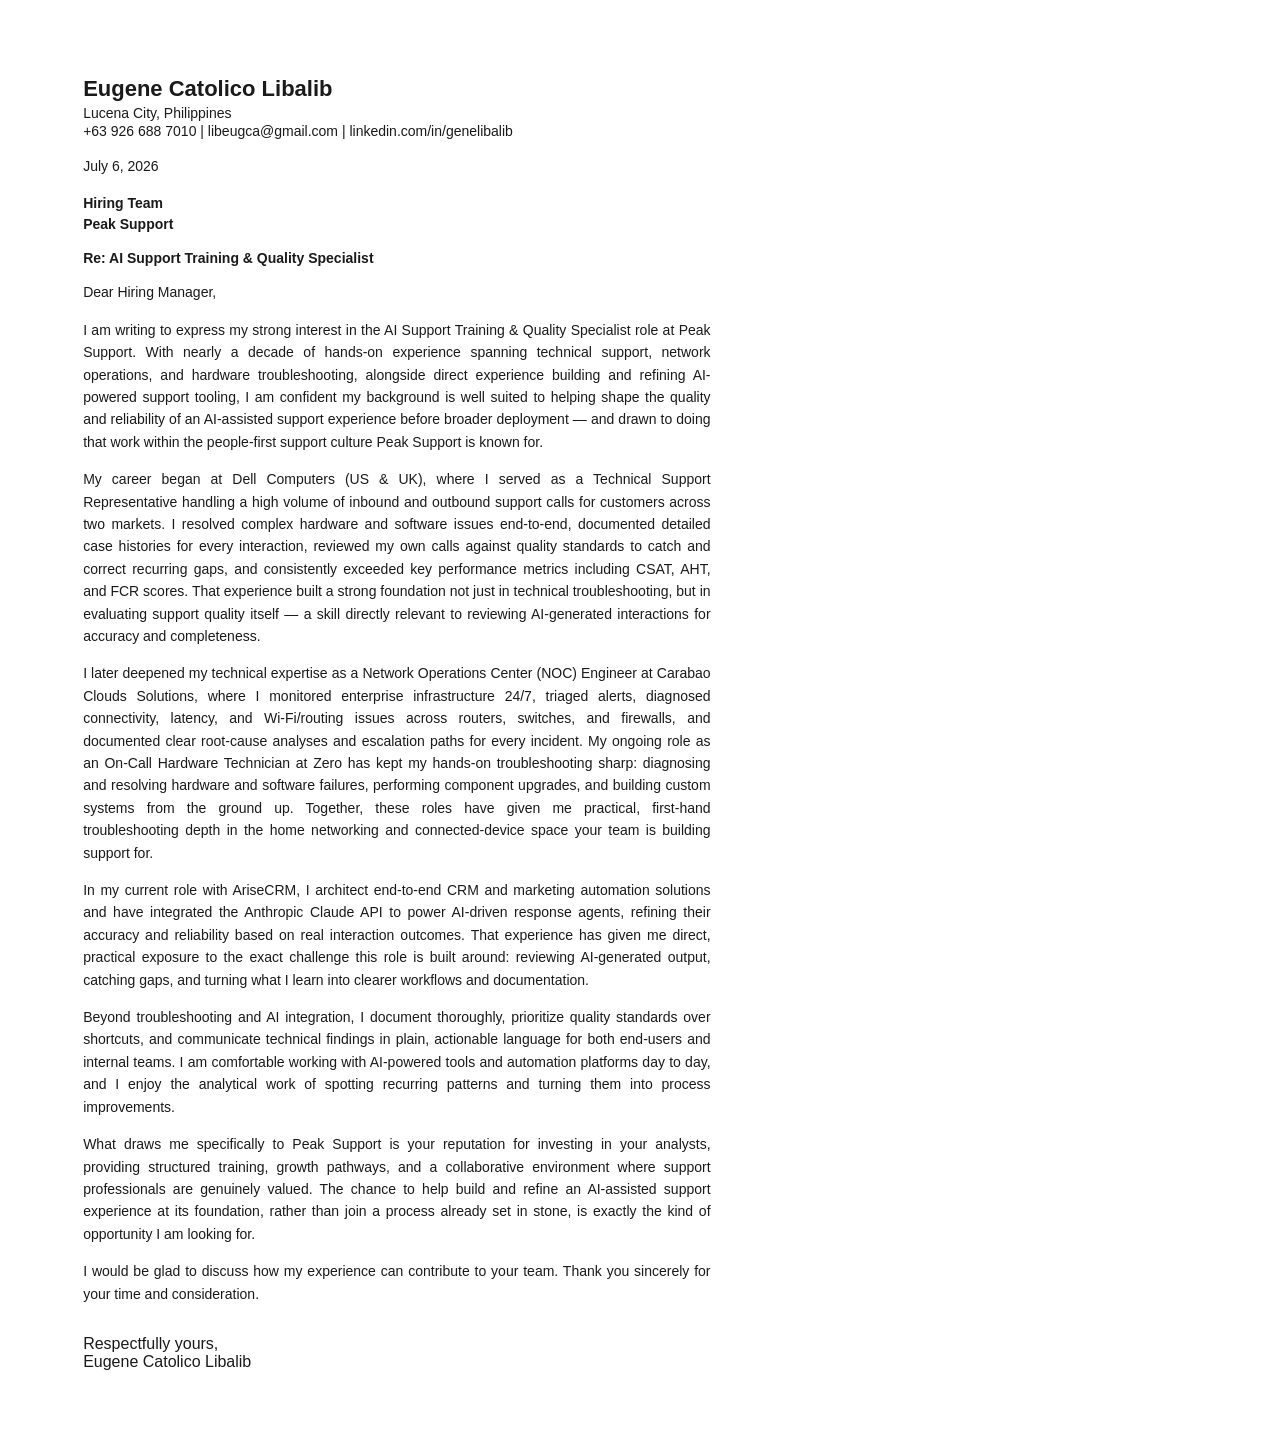
==== CV/Eugene_Libalib_Cover_Letter.html @ 93d65d30 "Update portfolio with new ECL logo, widen layout, and refresh CV assets Applies the new ECL logo acr" ====
<!DOCTYPE html>
<html lang="en">
<head>
<meta charset="UTF-8">
<title>Eugene Catolico Libalib - Cover Letter</title>
<style>
  *{ box-sizing:border-box; margin:0; padding:0; }
  @page{ size:A4; margin:0; }
  body{
    font-family:Arial, Helvetica, sans-serif;
    color:#1a1a1a;
    width:210mm;
  }
  .page{ width:210mm; min-height:297mm; padding:20mm 22mm; }

  h1{
    font-size:16.5pt;
    font-weight:700;
    margin-bottom:1mm;
  }
  .location{ font-size:10.5pt; margin-bottom:0.5mm; }
  .contact{ font-size:10.5pt; margin-bottom:5mm; }

  .date{ font-size:10.5pt; margin-bottom:5mm; }

  .recipient{ font-size:10.5pt; font-weight:700; line-height:1.5; margin-bottom:4mm; }
  .re-line{ font-size:10.5pt; font-weight:700; margin-bottom:4mm; }

  p{
    font-size:10.5pt;
    line-height:1.6;
    text-align:justify;
    margin-bottom:4mm;
  }

  .closing{ margin-top:2mm; }
  .signature{ margin-top:8mm; }
</style>
</head>
<body>
<div class="page">

  <h1>Eugene Catolico Libalib</h1>
  <div class="location">Lucena City, Philippines</div>
  <div class="contact">+63 926 688 7010 | libeugca@gmail.com | linkedin.com/in/genelibalib</div>

  <div class="date">July 6, 2026</div>

  <div class="recipient">
    Hiring Team<br>
    Peak Support
  </div>

  <div class="re-line">Re: AI Support Training &amp; Quality Specialist</div>

  <p>Dear Hiring Manager,</p>

  <p>I am writing to express my strong interest in the AI Support Training &amp; Quality Specialist role at Peak Support. With nearly a decade of hands-on experience spanning technical support, network operations, and hardware troubleshooting, alongside direct experience building and refining AI-powered support tooling, I am confident my background is well suited to helping shape the quality and reliability of an AI-assisted support experience before broader deployment &mdash; and drawn to doing that work within the people-first support culture Peak Support is known for.</p>

  <p>My career began at Dell Computers (US &amp; UK), where I served as a Technical Support Representative handling a high volume of inbound and outbound support calls for customers across two markets. I resolved complex hardware and software issues end-to-end, documented detailed case histories for every interaction, reviewed my own calls against quality standards to catch and correct recurring gaps, and consistently exceeded key performance metrics including CSAT, AHT, and FCR scores. That experience built a strong foundation not just in technical troubleshooting, but in evaluating support quality itself &mdash; a skill directly relevant to reviewing AI-generated interactions for accuracy and completeness.</p>

  <p>I later deepened my technical expertise as a Network Operations Center (NOC) Engineer at Carabao Clouds Solutions, where I monitored enterprise infrastructure 24/7, triaged alerts, diagnosed connectivity, latency, and Wi-Fi/routing issues across routers, switches, and firewalls, and documented clear root-cause analyses and escalation paths for every incident. My ongoing role as an On-Call Hardware Technician at Zero has kept my hands-on troubleshooting sharp: diagnosing and resolving hardware and software failures, performing component upgrades, and building custom systems from the ground up. Together, these roles have given me practical, first-hand troubleshooting depth in the home networking and connected-device space your team is building support for.</p>

  <p>In my current role with AriseCRM, I architect end-to-end CRM and marketing automation solutions and have integrated the Anthropic Claude API to power AI-driven response agents, refining their accuracy and reliability based on real interaction outcomes. That experience has given me direct, practical exposure to the exact challenge this role is built around: reviewing AI-generated output, catching gaps, and turning what I learn into clearer workflows and documentation.</p>

  <p>Beyond troubleshooting and AI integration, I document thoroughly, prioritize quality standards over shortcuts, and communicate technical findings in plain, actionable language for both end-users and internal teams. I am comfortable working with AI-powered tools and automation platforms day to day, and I enjoy the analytical work of spotting recurring patterns and turning them into process improvements.</p>

  <p>What draws me specifically to Peak Support is your reputation for investing in your analysts, providing structured training, growth pathways, and a collaborative environment where support professionals are genuinely valued. The chance to help build and refine an AI-assisted support experience at its foundation, rather than join a process already set in stone, is exactly the kind of opportunity I am looking for.</p>

  <p class="closing">I would be glad to discuss how my experience can contribute to your team. Thank you sincerely for your time and consideration.</p>

  <div class="signature">
    Respectfully yours,<br>
    Eugene Catolico Libalib
  </div>

</div>
</body>
</html>
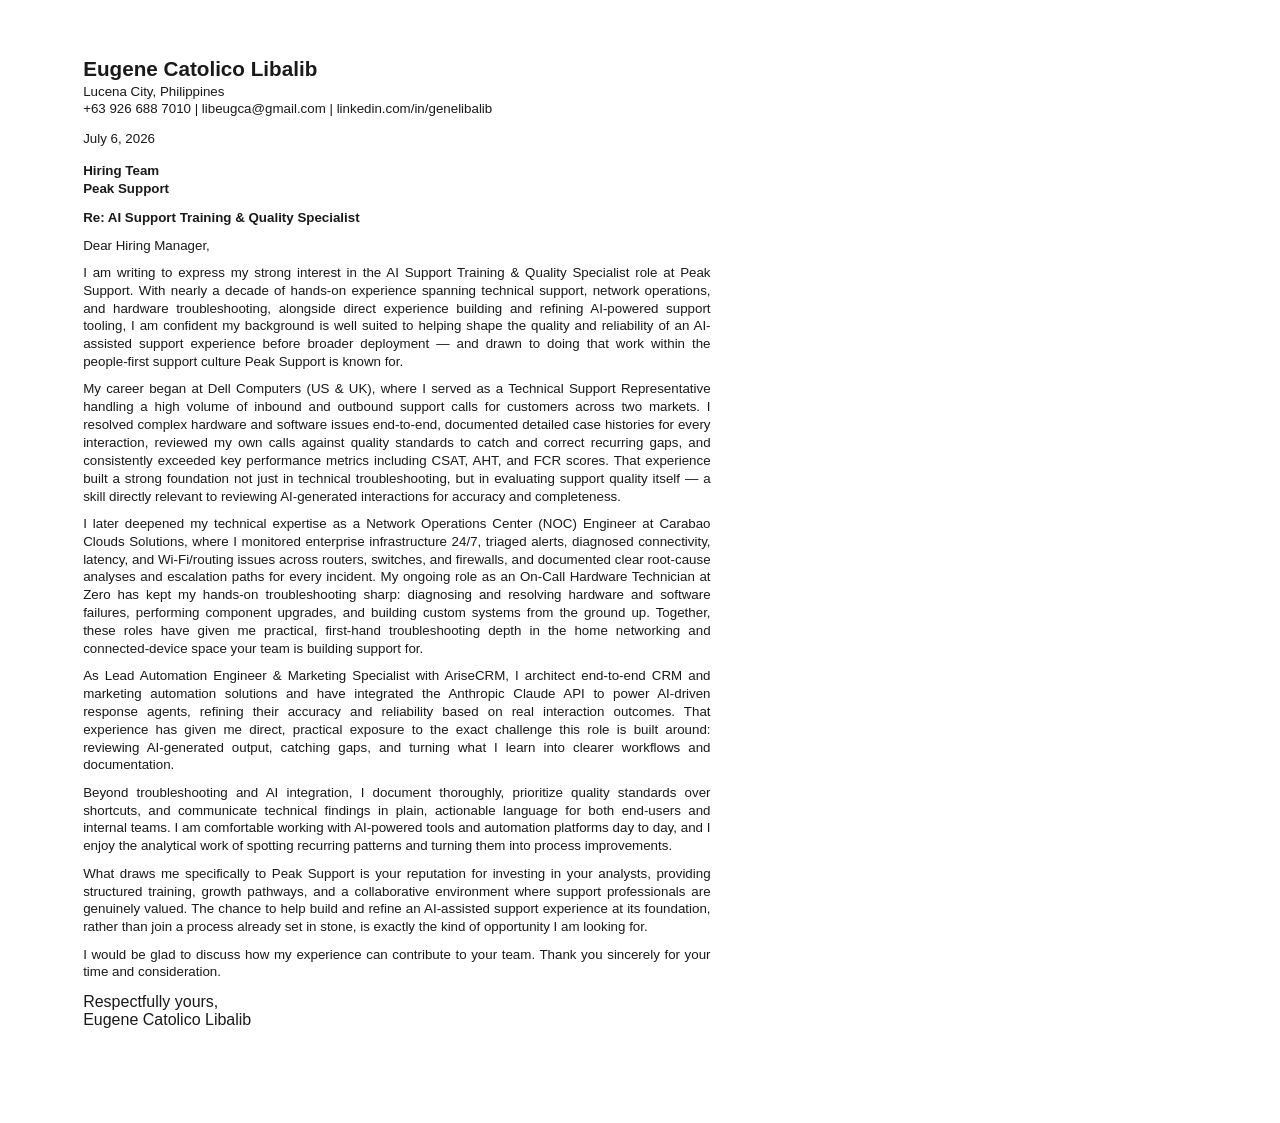
==== commit dfdf01b7: "Update title to Lead Automation Engineer & Marketing Specialist Reflects Eugene's 2026-09-04 promoti" ====
--- a/CV/Eugene_Libalib_Cover_Letter.html
+++ b/CV/Eugene_Libalib_Cover_Letter.html
@@ -11,30 +11,30 @@
     color:#1a1a1a;
     width:210mm;
   }
-  .page{ width:210mm; min-height:297mm; padding:20mm 22mm; }
+  .page{ width:210mm; min-height:297mm; padding:15mm 22mm; }
 
   h1{
-    font-size:16.5pt;
+    font-size:15.5pt;
     font-weight:700;
     margin-bottom:1mm;
   }
-  .location{ font-size:10.5pt; margin-bottom:0.5mm; }
-  .contact{ font-size:10.5pt; margin-bottom:5mm; }
+  .location{ font-size:10pt; margin-bottom:0.5mm; }
+  .contact{ font-size:10pt; margin-bottom:4mm; }
 
-  .date{ font-size:10.5pt; margin-bottom:5mm; }
+  .date{ font-size:10pt; margin-bottom:4mm; }
 
-  .recipient{ font-size:10.5pt; font-weight:700; line-height:1.5; margin-bottom:4mm; }
-  .re-line{ font-size:10.5pt; font-weight:700; margin-bottom:4mm; }
+  .recipient{ font-size:10pt; font-weight:700; line-height:1.4; margin-bottom:3mm; }
+  .re-line{ font-size:10pt; font-weight:700; margin-bottom:3mm; }
 
   p{
-    font-size:10.5pt;
-    line-height:1.6;
+    font-size:10pt;
+    line-height:1.34;
     text-align:justify;
-    margin-bottom:4mm;
+    margin-bottom:2.5mm;
   }
 
-  .closing{ margin-top:2mm; }
-  .signature{ margin-top:8mm; }
+  .closing{ margin-top:1mm; }
+  .signature{ margin-top:3mm; }
 </style>
 </head>
 <body>
@@ -61,7 +61,7 @@
 
   <p>I later deepened my technical expertise as a Network Operations Center (NOC) Engineer at Carabao Clouds Solutions, where I monitored enterprise infrastructure 24/7, triaged alerts, diagnosed connectivity, latency, and Wi-Fi/routing issues across routers, switches, and firewalls, and documented clear root-cause analyses and escalation paths for every incident. My ongoing role as an On-Call Hardware Technician at Zero has kept my hands-on troubleshooting sharp: diagnosing and resolving hardware and software failures, performing component upgrades, and building custom systems from the ground up. Together, these roles have given me practical, first-hand troubleshooting depth in the home networking and connected-device space your team is building support for.</p>
 
-  <p>In my current role with AriseCRM, I architect end-to-end CRM and marketing automation solutions and have integrated the Anthropic Claude API to power AI-driven response agents, refining their accuracy and reliability based on real interaction outcomes. That experience has given me direct, practical exposure to the exact challenge this role is built around: reviewing AI-generated output, catching gaps, and turning what I learn into clearer workflows and documentation.</p>
+  <p>As Lead Automation Engineer &amp; Marketing Specialist with AriseCRM, I architect end-to-end CRM and marketing automation solutions and have integrated the Anthropic Claude API to power AI-driven response agents, refining their accuracy and reliability based on real interaction outcomes. That experience has given me direct, practical exposure to the exact challenge this role is built around: reviewing AI-generated output, catching gaps, and turning what I learn into clearer workflows and documentation.</p>
 
   <p>Beyond troubleshooting and AI integration, I document thoroughly, prioritize quality standards over shortcuts, and communicate technical findings in plain, actionable language for both end-users and internal teams. I am comfortable working with AI-powered tools and automation platforms day to day, and I enjoy the analytical work of spotting recurring patterns and turning them into process improvements.</p>
 
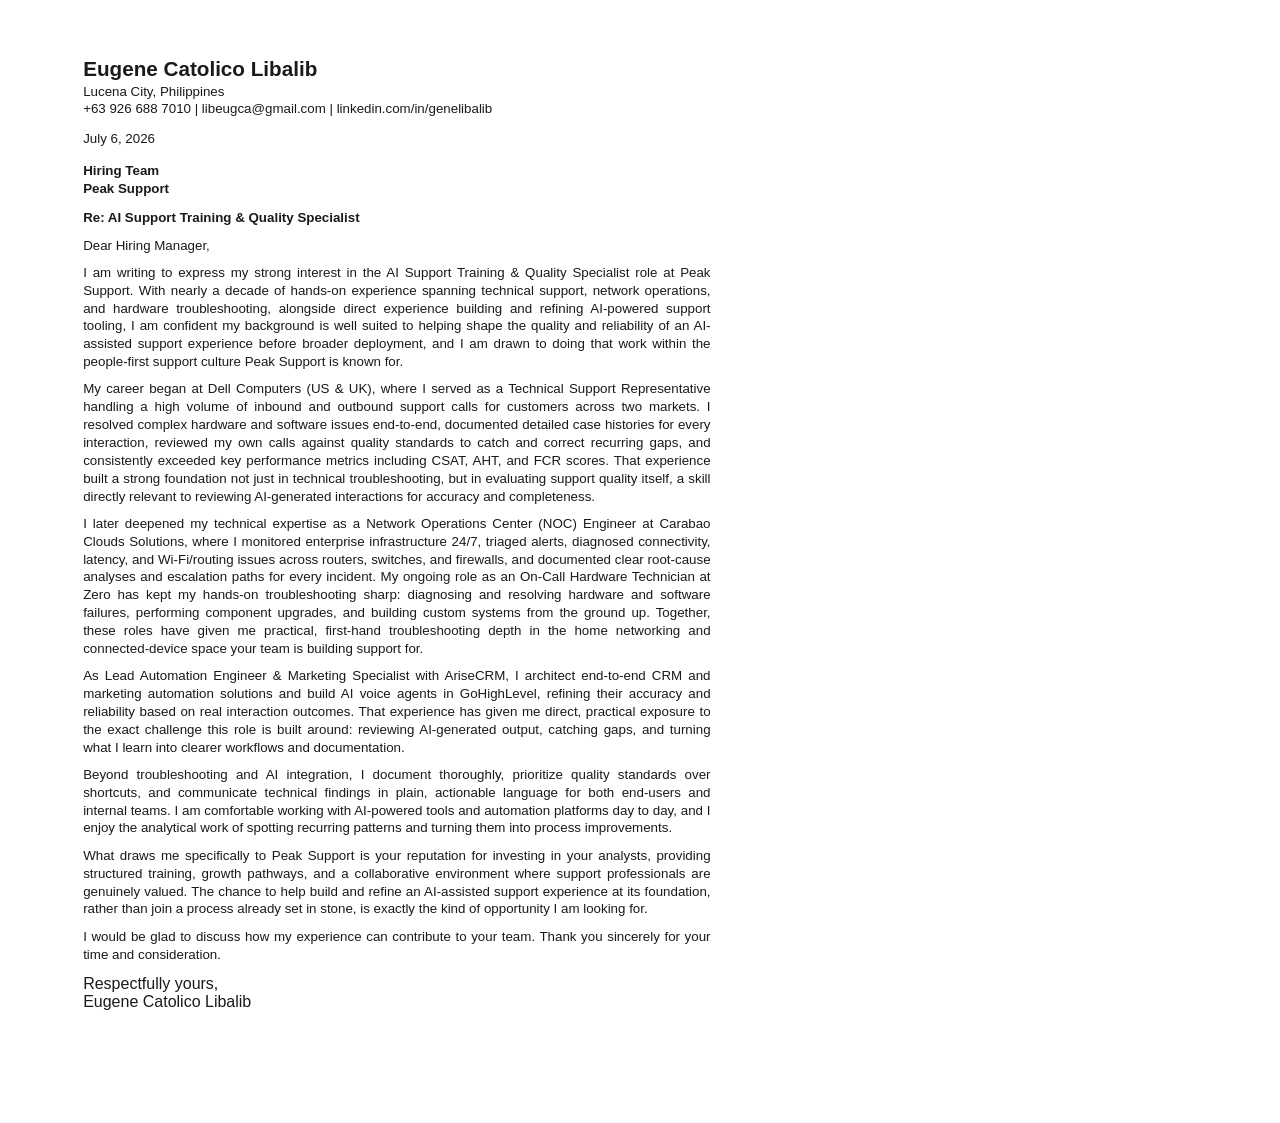
==== commit 20bda693: "Soften voice-agent wording to what the sources support No source shows which model the GoHighLevel v" ====
--- a/CV/Eugene_Libalib_Cover_Letter.html
+++ b/CV/Eugene_Libalib_Cover_Letter.html
@@ -55,13 +55,13 @@
 
   <p>Dear Hiring Manager,</p>
 
-  <p>I am writing to express my strong interest in the AI Support Training &amp; Quality Specialist role at Peak Support. With nearly a decade of hands-on experience spanning technical support, network operations, and hardware troubleshooting, alongside direct experience building and refining AI-powered support tooling, I am confident my background is well suited to helping shape the quality and reliability of an AI-assisted support experience before broader deployment &mdash; and drawn to doing that work within the people-first support culture Peak Support is known for.</p>
+  <p>I am writing to express my strong interest in the AI Support Training &amp; Quality Specialist role at Peak Support. With nearly a decade of hands-on experience spanning technical support, network operations, and hardware troubleshooting, alongside direct experience building and refining AI-powered support tooling, I am confident my background is well suited to helping shape the quality and reliability of an AI-assisted support experience before broader deployment, and I am drawn to doing that work within the people-first support culture Peak Support is known for.</p>
 
-  <p>My career began at Dell Computers (US &amp; UK), where I served as a Technical Support Representative handling a high volume of inbound and outbound support calls for customers across two markets. I resolved complex hardware and software issues end-to-end, documented detailed case histories for every interaction, reviewed my own calls against quality standards to catch and correct recurring gaps, and consistently exceeded key performance metrics including CSAT, AHT, and FCR scores. That experience built a strong foundation not just in technical troubleshooting, but in evaluating support quality itself &mdash; a skill directly relevant to reviewing AI-generated interactions for accuracy and completeness.</p>
+  <p>My career began at Dell Computers (US &amp; UK), where I served as a Technical Support Representative handling a high volume of inbound and outbound support calls for customers across two markets. I resolved complex hardware and software issues end-to-end, documented detailed case histories for every interaction, reviewed my own calls against quality standards to catch and correct recurring gaps, and consistently exceeded key performance metrics including CSAT, AHT, and FCR scores. That experience built a strong foundation not just in technical troubleshooting, but in evaluating support quality itself, a skill directly relevant to reviewing AI-generated interactions for accuracy and completeness.</p>
 
   <p>I later deepened my technical expertise as a Network Operations Center (NOC) Engineer at Carabao Clouds Solutions, where I monitored enterprise infrastructure 24/7, triaged alerts, diagnosed connectivity, latency, and Wi-Fi/routing issues across routers, switches, and firewalls, and documented clear root-cause analyses and escalation paths for every incident. My ongoing role as an On-Call Hardware Technician at Zero has kept my hands-on troubleshooting sharp: diagnosing and resolving hardware and software failures, performing component upgrades, and building custom systems from the ground up. Together, these roles have given me practical, first-hand troubleshooting depth in the home networking and connected-device space your team is building support for.</p>
 
-  <p>As Lead Automation Engineer &amp; Marketing Specialist with AriseCRM, I architect end-to-end CRM and marketing automation solutions and have integrated the Anthropic Claude API to power AI-driven response agents, refining their accuracy and reliability based on real interaction outcomes. That experience has given me direct, practical exposure to the exact challenge this role is built around: reviewing AI-generated output, catching gaps, and turning what I learn into clearer workflows and documentation.</p>
+  <p>As Lead Automation Engineer &amp; Marketing Specialist with AriseCRM, I architect end-to-end CRM and marketing automation solutions and build AI voice agents in GoHighLevel, refining their accuracy and reliability based on real interaction outcomes. That experience has given me direct, practical exposure to the exact challenge this role is built around: reviewing AI-generated output, catching gaps, and turning what I learn into clearer workflows and documentation.</p>
 
   <p>Beyond troubleshooting and AI integration, I document thoroughly, prioritize quality standards over shortcuts, and communicate technical findings in plain, actionable language for both end-users and internal teams. I am comfortable working with AI-powered tools and automation platforms day to day, and I enjoy the analytical work of spotting recurring patterns and turning them into process improvements.</p>
 
